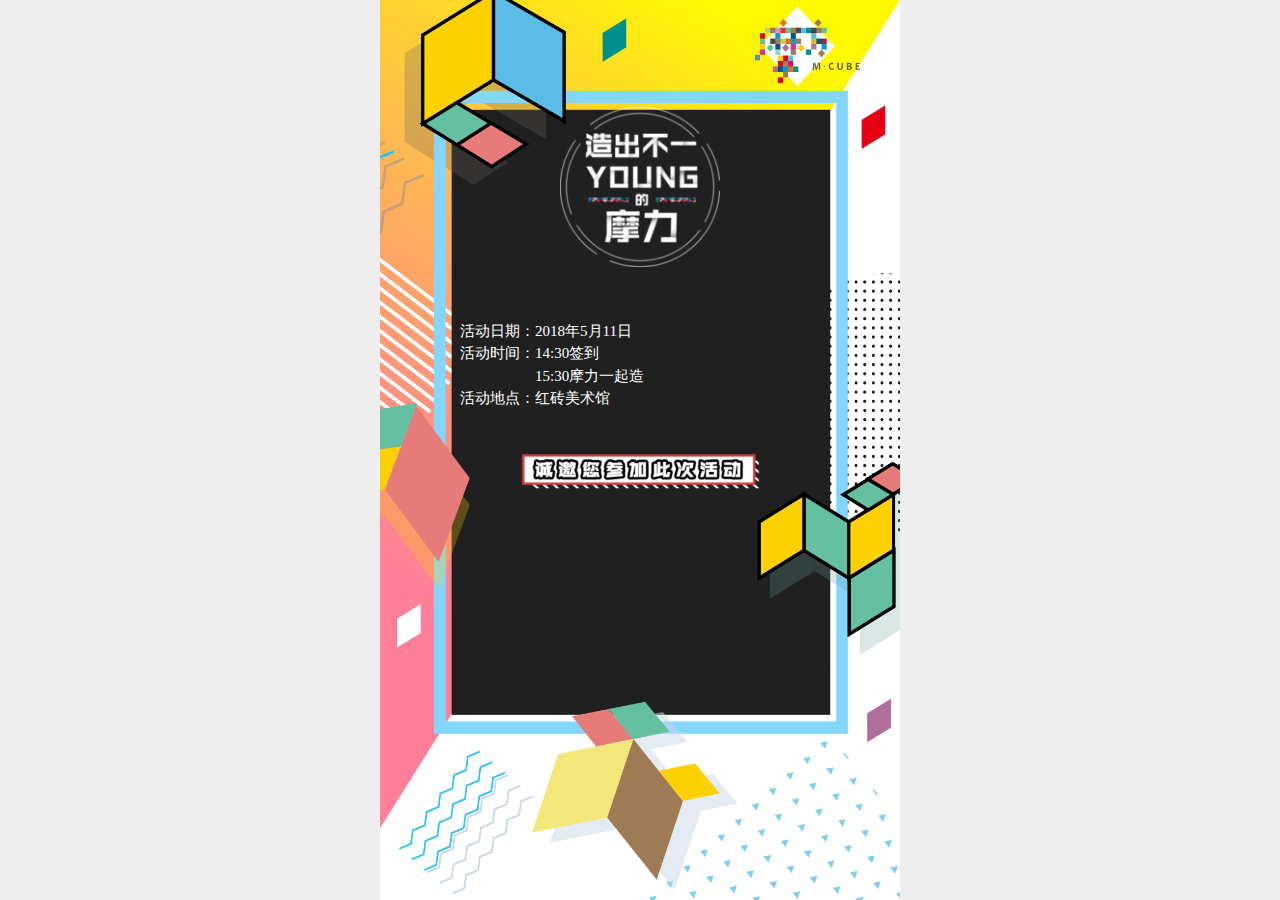
==== spring-boot-jpademo/src/main/resources/static/a2.html @ 6c2f0fd9 "spring-boot" ====
<!DOCTYPE html>
<html>
<head>
    <title>摩方-活动介绍</title>
    <meta http-equiv="Content-Type" content="text/html; charset=UTF-8">
    <meta http-equiv="Expires" content="0">
	<meta http-equiv="Cache-Control" content="no-cache">
	<meta http-equiv="Pragma" content="no-cache">

    <meta name="viewport" id="viewport" content="width=device-width,inital-scale=1.0,maximum-scale=1.0,user-scalable=no">
    <meta name="x5-orientation" content="portrait"/>
    <meta name="apple-mobile-web-app-capable" content="yes">
    <meta name="apple-touch-fullscreen" content="yes">
    <meta name="apple-mobile-web-app-status-bar-style" content="black">
	<meta name="full-screen" content="yes">
	<meta name="browsermode" content="application">
    <meta name="format-detection" content="telephone=no">
    <link rel="stylesheet" href="resources/css/com.css?t=1">
    <script type="text/javascript" src="resources/js/jquery.js"></script>
    <script type="text/javascript" src="resources/js/common/common.js?t=vvv"></script>
    <script type="text/javascript" src="resources/js/login/openId.js?t=12222"></script>
    <style>
    html,body{
    	margin: 0;
    	padding: 0;
    	width: 100%;
    }
    .container{
    	width: 100%;
    	height:100%;
    	position: relative;
    	background: url(resources/imgs/a2.png) center center no-repeat;
    	background-size: 100% 100%;
    	max-width: 520px;
    	min-width: 300px;
    	margin: 0 auto;
    }
    .container .top{
    	margin: 0 auto .5rem auto;
    	width: 3rem;
    	height: 3rem;
    	display: block;
    	padding-top:2rem;
    }
    .container ul{
    	text-indent:1.5rem;
    	text-align: left;
    	color: #fff;
    	font-size: 15px; 
    	margin-top: 1rem;
    }
    .container .btn{
    	width: 4.5rem;
    	display: block;
    	margin: .8rem auto 0 auto;
    }
    </style>
</head>
<body>
        <div class="container">
        	<img class="top" src="resources/imgs/byy.png"/>
        	<div>
        		<ul>
        			<li>活动日期：2018年5月11日</li>
        			<li>活动时间：14:30签到</li>
        			<li><font style="color:#202020">活动时间：</font>15:30摩力一起造</li>
        			<li>活动地点：红砖美术馆</li>
        		</ul>
        		<a href="a3.html"><img class="btn" src="resources/imgs/btn.jpg"/></a>
        	</div>
        </div>
    
  <script>
  $(function(){
	  /*var openId = getCookie('wxopenid');
	  if(!openId || openId == null){
		  location.href = DOMIN.MAIN+'/test/index.html';
		  return;
	  }*/
	 // getLoginToken();
	
  });
  


   
  </script>
</body>
</html>
---- spring-boot-jpademo/src/main/resources/static/resources/css/com.css ----
@charset "utf-8";
html{
	overflow: hidden;
	/*-webkit-overflow-scrolling: touch;
	-moz-overflow-scrolling: touch;
	-o-overflow-scrolling: touch;
	overflow-scrolling: touch;*/
}
html,body{
  height: 100%;
  margin: 0 auto;
}
img{
  max-width: 100%;
  max-height: 100%;
}
article, aside, details, figcaption, figure, footer, header, hgroup, main, nav, section, summary { display: block; }
body,button,dd,section,dl,dt,fieldset,form,h1,h2,h3,h4,h5,h6,input,legend,li,ol,p,select,table,td,textarea,th,ul{margin:0;padding:0}
img,fieldset{border:none;}
input,img{outline:none;vertical-align:top;}
table{border-collapse:collapse;border-spacing:0;}
button{cursor:pointer;border:none;}
textarea{word-wrap:break-word;resize:none;}
ul,dl,ol,li{list-style:none;}

a { background: transparent; text-decoration: none; -webkit-tap-highlight-color: transparent; color: #000; }
a:active { outline: 0; }
a:active { color: #006699; }
body { margin: 0;font-size: 16px; line-height: 1.5; color: #333333; background-color: white; height: 100%; overflow-x: hidden; -webkit-overflow-scrolling: touch; }
html, button, input, select, textarea { font-family: "Helvetica Neue", Helvetica, STHeiTi, Arial, sans-serif; }
h1, h2, h3, h4, h5, h6, p, figure, form, blockquote { margin: 0; }
ul, ol, li, dl, dd { margin: 0; padding: 0; }
ul, ol { list-style: none outside none; }
h1, h2, h3 { line-height: 2; font-weight: normal; }
h1 { font-size: 1.8rem; }
h2 { font-size: 1.6rem; }
h3 { font-size: 1.4rem; }
input::-moz-placeholder, textarea::-moz-placeholder { color: #cccccc; }
input:-ms-input-placeholder, textarea:-ms-input-placeholder { color: #cccccc; }
input::-webkit-input-placeholder, textarea::-webkit-input-placeholder { color: #cccccc; }
button, input, optgroup, select, textarea { color: inherit; font: inherit; margin: 0; }
button { overflow: visible; }
button, select { text-transform: none; appearance:none;-moz-appearance:none;-webkit-appearance:none;outline: none;}
select{padding-right:14px;background:#fff url(../../imgs/select.png) no-repeat 93% center;background-size:12%;}
button, html input[type="button"], input[type="reset"], input[type="submit"] { -webkit-appearance: button; cursor: pointer; }
button[disabled], html input[disabled] { cursor: default; }
button::-moz-focus-inner, input::-moz-focus-inner { border: 0; padding: 0; }
input { line-height: normal;outline: none; }
input[type="checkbox"], input[type="radio"] { box-sizing: border-box; padding: 0; }
input[type="number"]::-webkit-inner-spin-button, input[type="number"]::-webkit-outer-spin-button { height: auto; }
input[type="search"] { -webkit-appearance: textfield; -moz-box-sizing: border-box; -webkit-box-sizing: border-box; box-sizing: border-box; }
input[type="search"]::-webkit-search-cancel-button, input[type="search"]::-webkit-search-decoration { -webkit-appearance: none; }
html { -ms-text-size-adjust: 100%; -webkit-text-size-adjust: 100%;}
html,body{
	background: #eee;
	font-size:16px;
	font-family:"Microsoft YaHei","微软雅黑","MicrosoftJhengHei",华文细黑,STHeiti,MingLiu;
	margin: 0 auto;
}
.fl{float: left;}
.fr{float: right;}
/* 页面自适应通用版 */
@media (min-width: 320px){html,body{font-size: 16px;}}
@media (min-width: 414px){html,body{font-size: 18px;}}
@media (min-width: 640px){html,body{font-size: 24px;}}
/*
@media (min-width: 414px){html,body{font-size: 22px;}}
@media (min-width: 480px){html,body{font-size: 24px;}}
@media (min-width: 540px){html,body{font-size: 27px;}}

@media (min-width: 720px){html,body{font-size: 36px;}}
@media (min-width: 740px){html,body{font-size: 38px;}}
*/
/* 页面滑动效果 */
html{
	animation:myfirst .6s;
	-webkit-animation:myfirst .6s;
	-moz-animation:myfirst .6s;
	-o-animation:myfirst .6s;
}
@keyframes myfirst{
	0%{
		transform: translate(100%);
		-webkit-transform: translate(100%);
		-moz-transform: translate(100%);
		-o-transform: translate(100%);
	}
	100%{
		transform: translate(0%);
		-webkit-transform: translate(0%);
		-moz-transform: translate(0%);
		-o-transform: translate(0%);
	}
}
-webkit-@keyframes myfirst{
	0%{
		transform: translate(100%);
		-webkit-transform: translate(100%);
		-moz-transform: translate(100%);
		-o-transform: translate(100%);
	}
	100%{
		transform: translate(0%);
		-webkit-transform: translate(0%);
		-moz-transform: translate(0%);
		-o-transform: translate(0%);
	}
}
-moz-@keyframes myfirst{
	0%{
		transform: translate(100%);
		-webkit-transform: translate(100%);
		-moz-transform: translate(100%);
		-o-transform: translate(100%);
	}
	100%{
		transform: translate(0%);
		-webkit-transform: translate(0%);
		-moz-transform: translate(0%);
		-o-transform: translate(0%);
	}
}
-o-@keyframes myfirst{
	0%{
		transform: translate(100%);
		-webkit-transform: translate(100%);
		-moz-transform: translate(100%);
		-o-transform: translate(100%);
	}
	100%{
		transform: translate(0%);
		-webkit-transform: translate(0%);
		-moz-transform: translate(0%);
		-o-transform: translate(0%);
	}
}
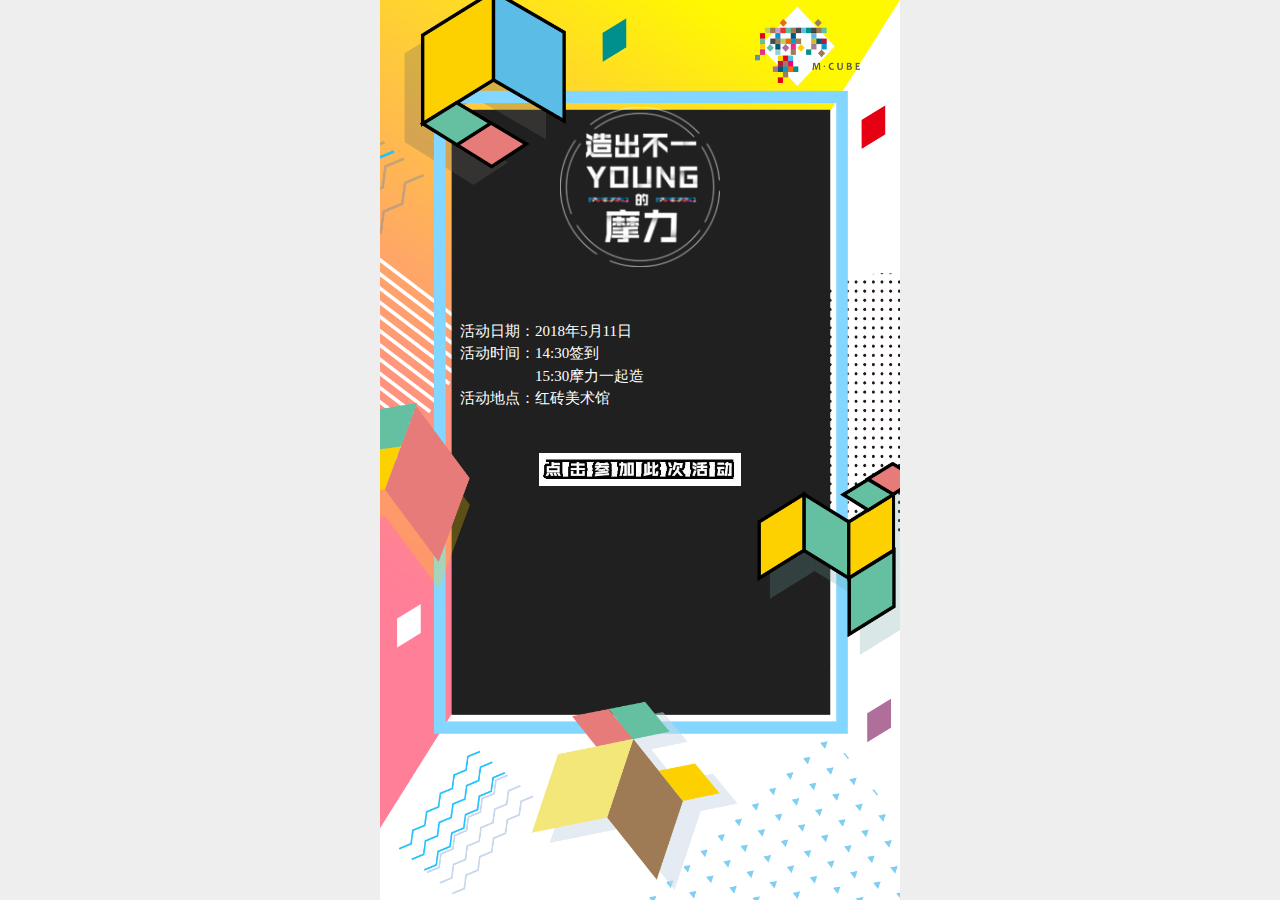
==== commit 845a45ed: "ok" ====
--- a/spring-boot-jpademo/src/main/resources/static/a2.html
+++ b/spring-boot-jpademo/src/main/resources/static/a2.html
@@ -1,90 +1,90 @@
-<!DOCTYPE html>
-<html>
-<head>
-    <title>摩方-活动介绍</title>
-    <meta http-equiv="Content-Type" content="text/html; charset=UTF-8">
-    <meta http-equiv="Expires" content="0">
-	<meta http-equiv="Cache-Control" content="no-cache">
-	<meta http-equiv="Pragma" content="no-cache">
-
-    <meta name="viewport" id="viewport" content="width=device-width,inital-scale=1.0,maximum-scale=1.0,user-scalable=no">
-    <meta name="x5-orientation" content="portrait"/>
-    <meta name="apple-mobile-web-app-capable" content="yes">
-    <meta name="apple-touch-fullscreen" content="yes">
-    <meta name="apple-mobile-web-app-status-bar-style" content="black">
-	<meta name="full-screen" content="yes">
-	<meta name="browsermode" content="application">
-    <meta name="format-detection" content="telephone=no">
-    <link rel="stylesheet" href="resources/css/com.css?t=1">
-    <script type="text/javascript" src="resources/js/jquery.js"></script>
-    <script type="text/javascript" src="resources/js/common/common.js?t=vvv"></script>
-    <script type="text/javascript" src="resources/js/login/openId.js?t=12222"></script>
-    <style>
-    html,body{
-    	margin: 0;
-    	padding: 0;
-    	width: 100%;
-    }
-    .container{
-    	width: 100%;
-    	height:100%;
-    	position: relative;
-    	background: url(resources/imgs/a2.png) center center no-repeat;
-    	background-size: 100% 100%;
-    	max-width: 520px;
-    	min-width: 300px;
-    	margin: 0 auto;
-    }
-    .container .top{
-    	margin: 0 auto .5rem auto;
-    	width: 3rem;
-    	height: 3rem;
-    	display: block;
-    	padding-top:2rem;
-    }
-    .container ul{
-    	text-indent:1.5rem;
-    	text-align: left;
-    	color: #fff;
-    	font-size: 15px; 
-    	margin-top: 1rem;
-    }
-    .container .btn{
-    	width: 4.5rem;
-    	display: block;
-    	margin: .8rem auto 0 auto;
-    }
-    </style>
-</head>
-<body>
-        <div class="container">
-        	<img class="top" src="resources/imgs/byy.png"/>
-        	<div>
-        		<ul>
-        			<li>活动日期：2018年5月11日</li>
-        			<li>活动时间：14:30签到</li>
-        			<li><font style="color:#202020">活动时间：</font>15:30摩力一起造</li>
-        			<li>活动地点：红砖美术馆</li>
-        		</ul>
-        		<a href="a3.html"><img class="btn" src="resources/imgs/btn.jpg"/></a>
-        	</div>
-        </div>
-    
-  <script>
-  $(function(){
-	  /*var openId = getCookie('wxopenid');
-	  if(!openId || openId == null){
-		  location.href = DOMIN.MAIN+'/test/index.html';
-		  return;
-	  }*/
-	 // getLoginToken();
-	
-  });
-  
-
-
-   
-  </script>
-</body>
-</html>
+<!DOCTYPE html>
+<html>
+<head>
+    <title>造出不一YOUNG的摩力</title>
+    <meta http-equiv="Content-Type" content="text/html; charset=UTF-8">
+    <meta http-equiv="Expires" content="0">
+	<meta http-equiv="Cache-Control" content="no-cache">
+	<meta http-equiv="Pragma" content="no-cache">
+
+    <meta name="viewport" id="viewport" content="width=device-width,inital-scale=1.0,maximum-scale=1.0,user-scalable=no">
+    <meta name="x5-orientation" content="portrait"/>
+    <meta name="apple-mobile-web-app-capable" content="yes">
+    <meta name="apple-touch-fullscreen" content="yes">
+    <meta name="apple-mobile-web-app-status-bar-style" content="black">
+	<meta name="full-screen" content="yes">
+	<meta name="browsermode" content="application">
+    <meta name="format-detection" content="telephone=no">
+    <link rel="stylesheet" href="resources/css/com.css?t=1">
+    <script type="text/javascript" src="resources/js/jquery.js"></script>
+    <script type="text/javascript" src="resources/js/common/common.js?t=111"></script>
+    <script type="text/javascript" src="resources/js/login/openId.js?t=12222"></script>
+    <style>
+    html,body{
+    	margin: 0;
+    	padding: 0;
+    	width: 100%;
+    }
+    .container{
+    	width: 100%;
+    	height:100%;
+    	position: relative;
+    	background: url(resources/imgs/a2.png) center center no-repeat;
+    	background-size: 100% 100%;
+    	max-width: 520px;
+    	min-width: 300px;
+    	margin: 0 auto;
+    }
+    .container .top{
+    	margin: 0 auto .5rem auto;
+    	width: 3rem;
+    	height: 3rem;
+    	display: block;
+    	padding-top:2rem;
+    }
+    .container ul{
+    	text-indent:1.5rem;
+    	text-align: left;
+    	color: #fff;
+    	font-size: 15px; 
+    	margin-top: 1rem;
+    }
+    .container .btn{
+    	width: 3.8rem;
+    	display: block;
+    	margin: .8rem auto 0 auto;
+    }
+    </style>
+</head>
+<body>
+        <div class="container">
+        	<img class="top" src="resources/imgs/byy.png"/>
+        	<div>
+        		<ul>
+        			<li>活动日期：2018年5月11日</li>
+        			<li>活动时间：14:30签到</li>
+        			<li><font style="color:#202020">活动时间：</font>15:30摩力一起造</li>
+        			<li>活动地点：红砖美术馆</li>
+        		</ul>
+        		<a href="a3.html"><img class="btn" src="resources/imgs/btn.jpg?t=1"/></a>
+        	</div>
+        </div>
+    
+  <script>
+  $(function(){
+	  /*var openId = getCookie('wxopenid');
+	  if(!openId || openId == null){
+		  location.href = DOMIN.MAIN+'/test/index.html';
+		  return;
+	  }*/
+	 // getLoginToken();
+	
+  });
+  
+
+
+   
+  </script>
+</body>
+</html>
  --- a/spring-boot-jpademo/src/main/resources/static/resources/css/com.css
+++ b/spring-boot-jpademo/src/main/resources/static/resources/css/com.css
@@ -1,136 +1,136 @@
-@charset "utf-8";
-html{
-	overflow: hidden;
-	/*-webkit-overflow-scrolling: touch;
-	-moz-overflow-scrolling: touch;
-	-o-overflow-scrolling: touch;
-	overflow-scrolling: touch;*/
-}
-html,body{
-  height: 100%;
-  margin: 0 auto;
-}
-img{
-  max-width: 100%;
-  max-height: 100%;
-}
-article, aside, details, figcaption, figure, footer, header, hgroup, main, nav, section, summary { display: block; }
-body,button,dd,section,dl,dt,fieldset,form,h1,h2,h3,h4,h5,h6,input,legend,li,ol,p,select,table,td,textarea,th,ul{margin:0;padding:0}
-img,fieldset{border:none;}
-input,img{outline:none;vertical-align:top;}
-table{border-collapse:collapse;border-spacing:0;}
-button{cursor:pointer;border:none;}
-textarea{word-wrap:break-word;resize:none;}
-ul,dl,ol,li{list-style:none;}
-
-a { background: transparent; text-decoration: none; -webkit-tap-highlight-color: transparent; color: #000; }
-a:active { outline: 0; }
-a:active { color: #006699; }
-body { margin: 0;font-size: 16px; line-height: 1.5; color: #333333; background-color: white; height: 100%; overflow-x: hidden; -webkit-overflow-scrolling: touch; }
-html, button, input, select, textarea { font-family: "Helvetica Neue", Helvetica, STHeiTi, Arial, sans-serif; }
-h1, h2, h3, h4, h5, h6, p, figure, form, blockquote { margin: 0; }
-ul, ol, li, dl, dd { margin: 0; padding: 0; }
-ul, ol { list-style: none outside none; }
-h1, h2, h3 { line-height: 2; font-weight: normal; }
-h1 { font-size: 1.8rem; }
-h2 { font-size: 1.6rem; }
-h3 { font-size: 1.4rem; }
-input::-moz-placeholder, textarea::-moz-placeholder { color: #cccccc; }
-input:-ms-input-placeholder, textarea:-ms-input-placeholder { color: #cccccc; }
-input::-webkit-input-placeholder, textarea::-webkit-input-placeholder { color: #cccccc; }
-button, input, optgroup, select, textarea { color: inherit; font: inherit; margin: 0; }
-button { overflow: visible; }
-button, select { text-transform: none; appearance:none;-moz-appearance:none;-webkit-appearance:none;outline: none;}
-select{padding-right:14px;background:#fff url(../../imgs/select.png) no-repeat 93% center;background-size:12%;}
-button, html input[type="button"], input[type="reset"], input[type="submit"] { -webkit-appearance: button; cursor: pointer; }
-button[disabled], html input[disabled] { cursor: default; }
-button::-moz-focus-inner, input::-moz-focus-inner { border: 0; padding: 0; }
-input { line-height: normal;outline: none; }
-input[type="checkbox"], input[type="radio"] { box-sizing: border-box; padding: 0; }
-input[type="number"]::-webkit-inner-spin-button, input[type="number"]::-webkit-outer-spin-button { height: auto; }
-input[type="search"] { -webkit-appearance: textfield; -moz-box-sizing: border-box; -webkit-box-sizing: border-box; box-sizing: border-box; }
-input[type="search"]::-webkit-search-cancel-button, input[type="search"]::-webkit-search-decoration { -webkit-appearance: none; }
-html { -ms-text-size-adjust: 100%; -webkit-text-size-adjust: 100%;}
-html,body{
-	background: #eee;
-	font-size:16px;
-	font-family:"Microsoft YaHei","微软雅黑","MicrosoftJhengHei",华文细黑,STHeiti,MingLiu;
-	margin: 0 auto;
-}
-.fl{float: left;}
-.fr{float: right;}
-/* 页面自适应通用版 */
-@media (min-width: 320px){html,body{font-size: 16px;}}
-@media (min-width: 414px){html,body{font-size: 18px;}}
-@media (min-width: 640px){html,body{font-size: 24px;}}
-/*
-@media (min-width: 414px){html,body{font-size: 22px;}}
-@media (min-width: 480px){html,body{font-size: 24px;}}
-@media (min-width: 540px){html,body{font-size: 27px;}}
-
-@media (min-width: 720px){html,body{font-size: 36px;}}
-@media (min-width: 740px){html,body{font-size: 38px;}}
-*/
-/* 页面滑动效果 */
-html{
-	animation:myfirst .6s;
-	-webkit-animation:myfirst .6s;
-	-moz-animation:myfirst .6s;
-	-o-animation:myfirst .6s;
-}
-@keyframes myfirst{
-	0%{
-		transform: translate(100%);
-		-webkit-transform: translate(100%);
-		-moz-transform: translate(100%);
-		-o-transform: translate(100%);
-	}
-	100%{
-		transform: translate(0%);
-		-webkit-transform: translate(0%);
-		-moz-transform: translate(0%);
-		-o-transform: translate(0%);
-	}
-}
--webkit-@keyframes myfirst{
-	0%{
-		transform: translate(100%);
-		-webkit-transform: translate(100%);
-		-moz-transform: translate(100%);
-		-o-transform: translate(100%);
-	}
-	100%{
-		transform: translate(0%);
-		-webkit-transform: translate(0%);
-		-moz-transform: translate(0%);
-		-o-transform: translate(0%);
-	}
-}
--moz-@keyframes myfirst{
-	0%{
-		transform: translate(100%);
-		-webkit-transform: translate(100%);
-		-moz-transform: translate(100%);
-		-o-transform: translate(100%);
-	}
-	100%{
-		transform: translate(0%);
-		-webkit-transform: translate(0%);
-		-moz-transform: translate(0%);
-		-o-transform: translate(0%);
-	}
-}
--o-@keyframes myfirst{
-	0%{
-		transform: translate(100%);
-		-webkit-transform: translate(100%);
-		-moz-transform: translate(100%);
-		-o-transform: translate(100%);
-	}
-	100%{
-		transform: translate(0%);
-		-webkit-transform: translate(0%);
-		-moz-transform: translate(0%);
-		-o-transform: translate(0%);
-	}
+@charset "utf-8";
+html{
+	overflow: hidden;
+	/*-webkit-overflow-scrolling: touch;
+	-moz-overflow-scrolling: touch;
+	-o-overflow-scrolling: touch;
+	overflow-scrolling: touch;*/
+}
+html,body{
+  height: 100%;
+  margin: 0 auto;
+}
+img{
+  max-width: 100%;
+  max-height: 100%;
+}
+article, aside, details, figcaption, figure, footer, header, hgroup, main, nav, section, summary { display: block; }
+body,button,dd,section,dl,dt,fieldset,form,h1,h2,h3,h4,h5,h6,input,legend,li,ol,p,select,table,td,textarea,th,ul{margin:0;padding:0}
+img,fieldset{border:none;}
+input,img{outline:none;vertical-align:top;}
+table{border-collapse:collapse;border-spacing:0;}
+button{cursor:pointer;border:none;}
+textarea{word-wrap:break-word;resize:none;}
+ul,dl,ol,li{list-style:none;}
+
+a { background: transparent; text-decoration: none; -webkit-tap-highlight-color: transparent; color: #000; }
+a:active { outline: 0; }
+a:active { color: #006699; }
+body { margin: 0;font-size: 16px; line-height: 1.5; color: #333333; background-color: white; height: 100%; overflow-x: hidden; -webkit-overflow-scrolling: touch; }
+html, button, input, select, textarea { font-family: "Helvetica Neue", Helvetica, STHeiTi, Arial, sans-serif; }
+h1, h2, h3, h4, h5, h6, p, figure, form, blockquote { margin: 0; }
+ul, ol, li, dl, dd { margin: 0; padding: 0; }
+ul, ol { list-style: none outside none; }
+h1, h2, h3 { line-height: 2; font-weight: normal; }
+h1 { font-size: 1.8rem; }
+h2 { font-size: 1.6rem; }
+h3 { font-size: 1.4rem; }
+input::-moz-placeholder, textarea::-moz-placeholder { color: #cccccc; }
+input:-ms-input-placeholder, textarea:-ms-input-placeholder { color: #cccccc; }
+input::-webkit-input-placeholder, textarea::-webkit-input-placeholder { color: #cccccc; }
+button, input, optgroup, select, textarea { color: inherit; font: inherit; margin: 0; }
+button { overflow: visible; }
+button, select { text-transform: none; appearance:none;-moz-appearance:none;-webkit-appearance:none;outline: none;}
+select{padding-right:14px;background:#fff url(../../imgs/select.png) no-repeat 93% center;background-size:12%;}
+button, html input[type="button"], input[type="reset"], input[type="submit"] { -webkit-appearance: button; cursor: pointer; }
+button[disabled], html input[disabled] { cursor: default; }
+button::-moz-focus-inner, input::-moz-focus-inner { border: 0; padding: 0; }
+input { line-height: normal;outline: none; }
+input[type="checkbox"], input[type="radio"] { box-sizing: border-box; padding: 0; }
+input[type="number"]::-webkit-inner-spin-button, input[type="number"]::-webkit-outer-spin-button { height: auto; }
+input[type="search"] { -webkit-appearance: textfield; -moz-box-sizing: border-box; -webkit-box-sizing: border-box; box-sizing: border-box; }
+input[type="search"]::-webkit-search-cancel-button, input[type="search"]::-webkit-search-decoration { -webkit-appearance: none; }
+html { -ms-text-size-adjust: 100%; -webkit-text-size-adjust: 100%;}
+html,body{
+	background: #eee;
+	font-size:16px;
+	font-family:"Microsoft YaHei","微软雅黑","MicrosoftJhengHei",华文细黑,STHeiti,MingLiu;
+	margin: 0 auto;
+}
+.fl{float: left;}
+.fr{float: right;}
+/* 页面自适应通用版 */
+@media (min-width: 320px){html,body{font-size: 16px;}}
+@media (min-width: 414px){html,body{font-size: 18px;}}
+@media (min-width: 640px){html,body{font-size: 24px;}}
+/*
+@media (min-width: 414px){html,body{font-size: 22px;}}
+@media (min-width: 480px){html,body{font-size: 24px;}}
+@media (min-width: 540px){html,body{font-size: 27px;}}
+
+@media (min-width: 720px){html,body{font-size: 36px;}}
+@media (min-width: 740px){html,body{font-size: 38px;}}
+*/
+/* 页面滑动效果 */
+html{
+	animation:myfirst .6s;
+	-webkit-animation:myfirst .6s;
+	-moz-animation:myfirst .6s;
+	-o-animation:myfirst .6s;
+}
+@keyframes myfirst{
+	0%{
+		transform: translate(100%);
+		-webkit-transform: translate(100%);
+		-moz-transform: translate(100%);
+		-o-transform: translate(100%);
+	}
+	100%{
+		transform: translate(0%);
+		-webkit-transform: translate(0%);
+		-moz-transform: translate(0%);
+		-o-transform: translate(0%);
+	}
+}
+-webkit-@keyframes myfirst{
+	0%{
+		transform: translate(100%);
+		-webkit-transform: translate(100%);
+		-moz-transform: translate(100%);
+		-o-transform: translate(100%);
+	}
+	100%{
+		transform: translate(0%);
+		-webkit-transform: translate(0%);
+		-moz-transform: translate(0%);
+		-o-transform: translate(0%);
+	}
+}
+-moz-@keyframes myfirst{
+	0%{
+		transform: translate(100%);
+		-webkit-transform: translate(100%);
+		-moz-transform: translate(100%);
+		-o-transform: translate(100%);
+	}
+	100%{
+		transform: translate(0%);
+		-webkit-transform: translate(0%);
+		-moz-transform: translate(0%);
+		-o-transform: translate(0%);
+	}
+}
+-o-@keyframes myfirst{
+	0%{
+		transform: translate(100%);
+		-webkit-transform: translate(100%);
+		-moz-transform: translate(100%);
+		-o-transform: translate(100%);
+	}
+	100%{
+		transform: translate(0%);
+		-webkit-transform: translate(0%);
+		-moz-transform: translate(0%);
+		-o-transform: translate(0%);
+	}
 }